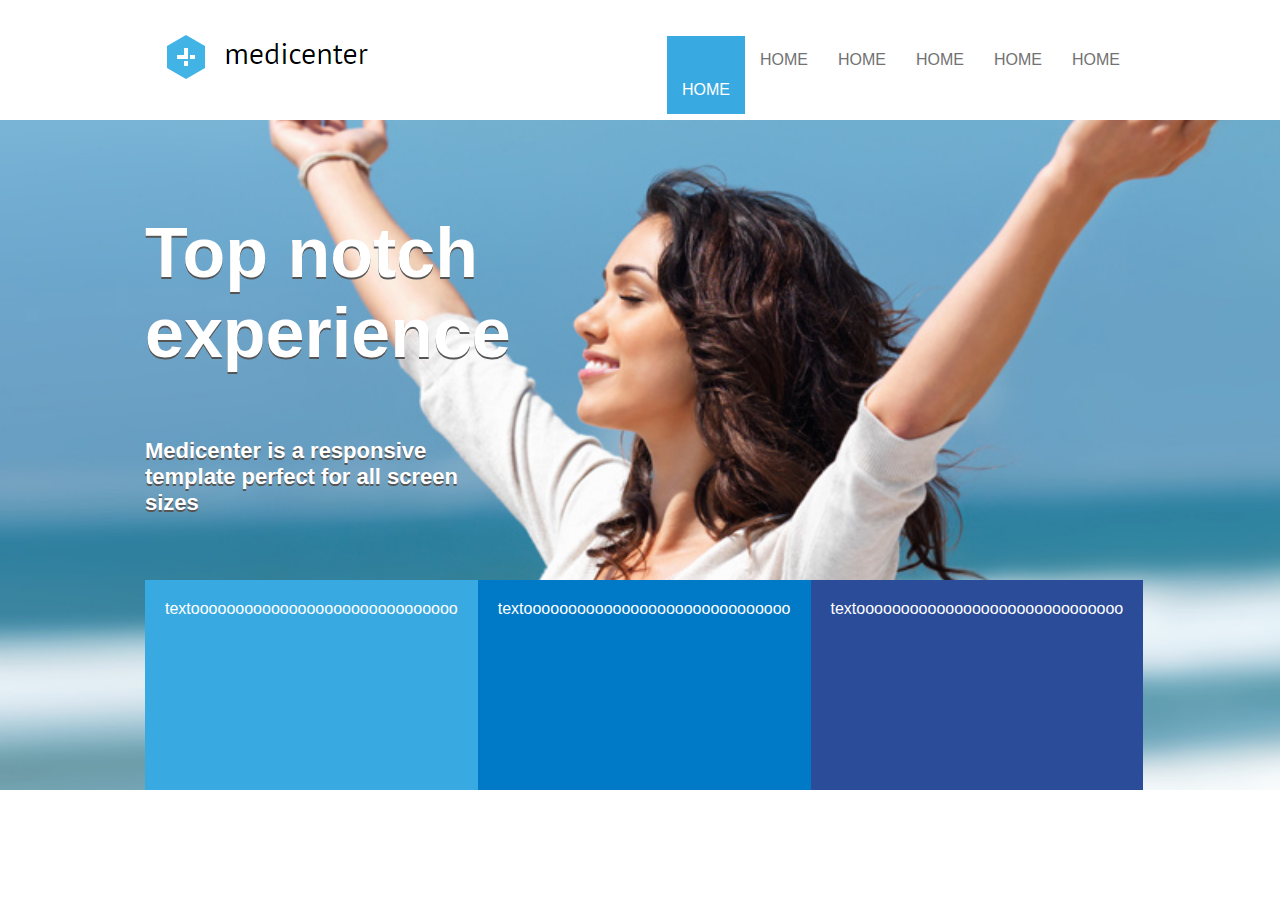
==== medicenter/index.html @ 4c90cf5e "att" ====
<!DOCTYPE html>
<html lang="pt-BR">

<head>
    <meta charset="UTF-8">
    <meta http-equiv="X-UA-Compatible" content="IE=edge">
    <meta name="viewport" content="width=device-width, users-scalable=0" />
    <link rel="stylesheet" href="assents/css/template.css">
    <title>MediCenter</title>
</head>

<body>
    <header>
        <div class="container">
            <div class="logo">
                <a href=""><img src="assents/imagens/logo.png" /a>
            </div>

            <div class="menu">
                <nav>
                    <ul>
                        <li class="active"><a href="">Home</a></li>
                        <li><a href="">Home</a></li>
                        <li><a href="">Home</a></li>
                        <li><a href="">Home</a></li>
                        <li><a href="">Home</a></li>
                        <li><a href="">Home</a></li>

                    </ul>

                </nav>
            </div>
    </header>

    <section id="banner">
        <div class="container column">
            <div class="banner_headline">
                <h1>Top notch experience</h1>
                <h2>Medicenter is a responsive template perfect for all screen sizes</h2>
            </div>
            <div class="banner_options">
                <div class="banner1">
                    textoooooooooooooooooooooooooooooo
                </div>
                <div class="banner2">
                    textoooooooooooooooooooooooooooooo
                </div>
                <div class="banner3">
                    textoooooooooooooooooooooooooooooo
                </div>
            </div>
        </div>


    </section>
    <section>

    </section>
    <section>

    </section>

</body>

</html>
---- medicenter/assents/css/template.css ----
*{
    font-family: Arial;
}
body {
    margin: 0;
    padding: 0;

}
header {
    display: flex;
    justify-content: center;
    height: 120px;
}
.container {
    display: flex;
    justify-content: space-between ;
    width: 990px;
}
.logo {
    display: flex;
    align-items: center;
}
.menu {
    display: flex;
    align-items: center;
    
}
nav ul,
nav li {
    list-style: none; /*tira marcação de lista*/
    margin: 0;
    padding: 0;
}
nav ul {
    display: flex;
}
nav a {
    display: block; 
    padding: 15px;  /*espaçamento entre o elemento*/
    text-transform: uppercase; /*deixar todo texto maiusculo*/
    text-decoration: none; /* tirar o risco de link*/
    color: #727272;
}
nav .active a, nav a:hover{
    background-color: #39aae1;
    color: #ffffff;
}
#banner {
display: flex;
justify-content: center;
background-image:url('../imagens/banner.jpg');
background-position: center;
background-size: cover;
height: 670px;
}
.column {
    flex-direction: column;
}
.banner_headline {
flex: 1;
display: flex; /*ficar um do lado do outro*/
flex-direction: column;/*alinha um embaixo do outro*/
justify-content: center;/*alinha ao centro mais ao mesmo lado*/
}
.banner_headline h1{
    color: #ffffff; /*cor do texto*/
    font-size: 70px; /*tamanho da fonte*/
    text-shadow: 0px 2px 0px #555555; /*contorno em volta do texto*/
    max-width: 350px;
}
.banner_headline h2 {
    color: #ffffff; /*cor do texto*/
    font-size: 22px; /*tamanho da fonte*/
    text-shadow: 0px 2px 0px #555555; /*contorno em volta do texto*/
    max-width: 350px;
}
.banner_options {
height: 210px;
display: flex; 
}
.banner1,
.banner2,
.banner3 {
flex: 1;
padding: 20px;
color:#ffffff
}
.banner1{
background-color: #39aae1;
}
.banner2{
background-color: #0079c7;
}
.banner3{
background-color: #2b4c99;
}
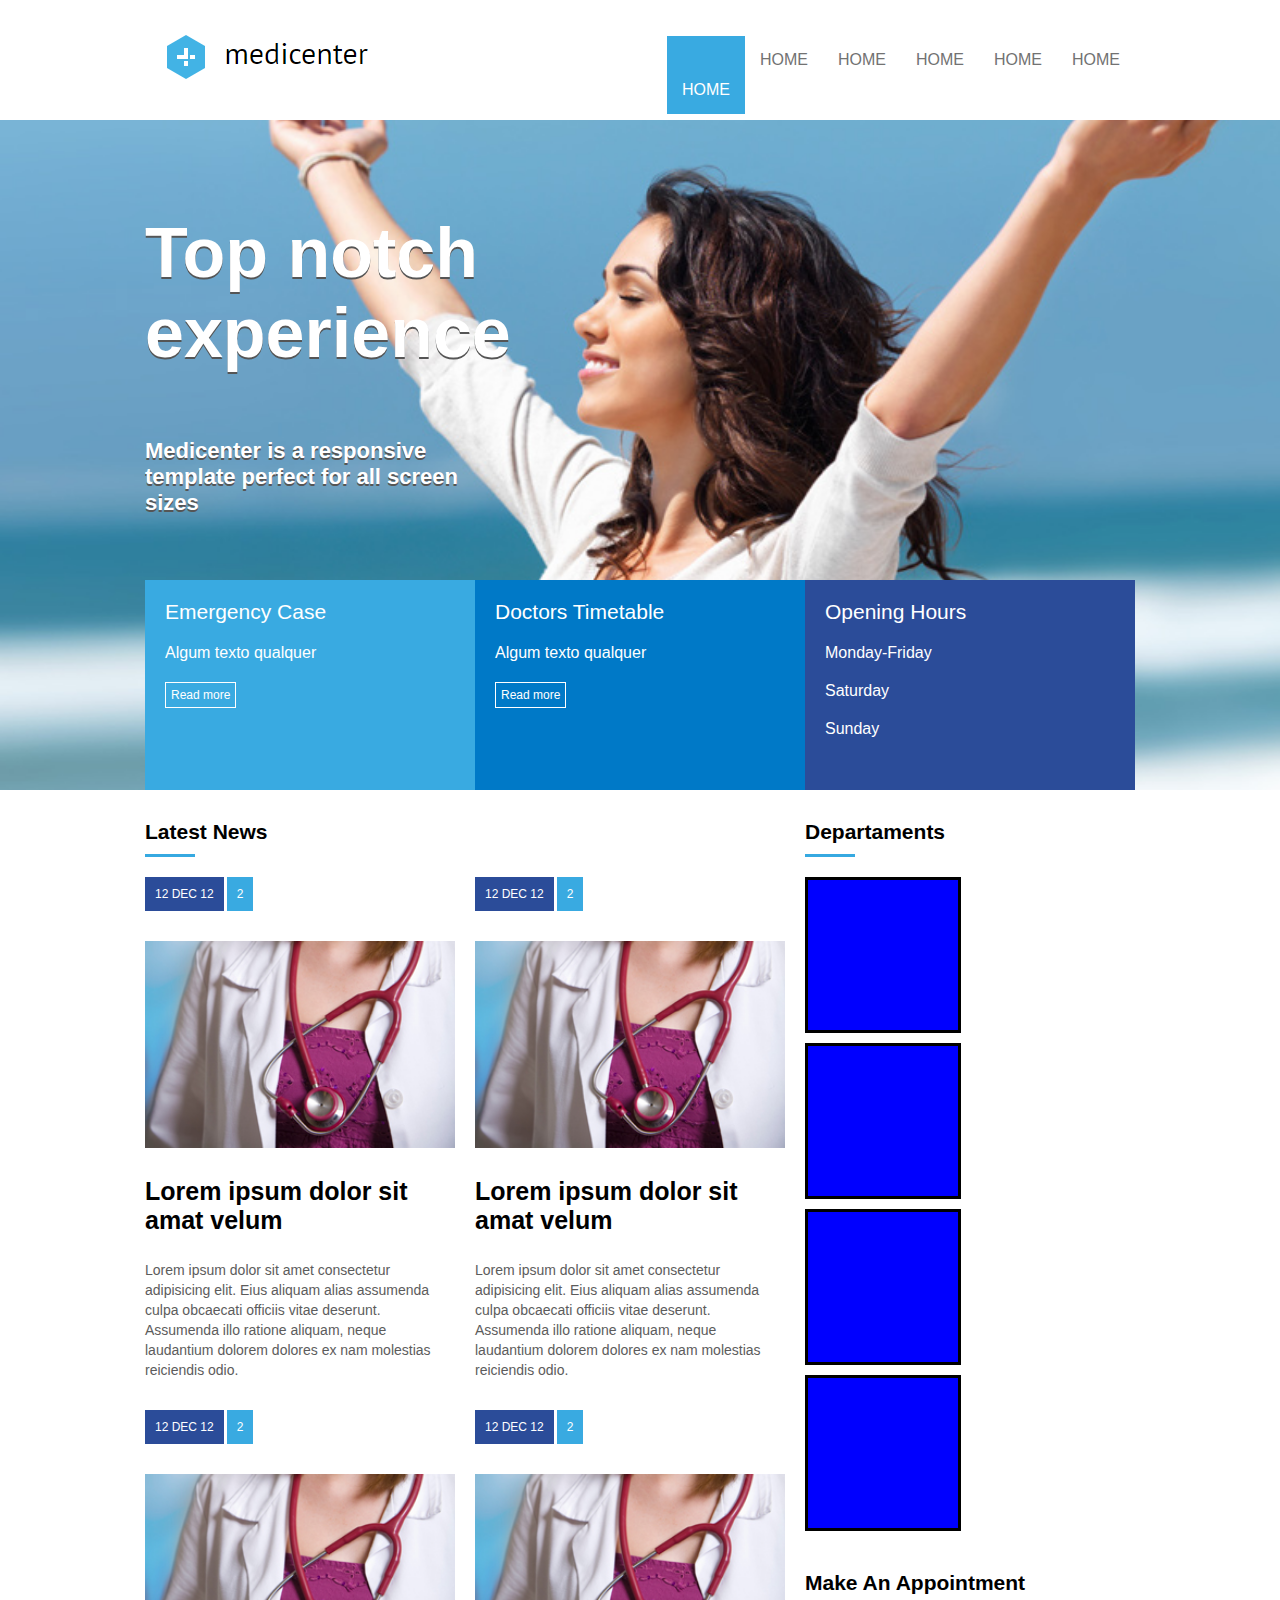
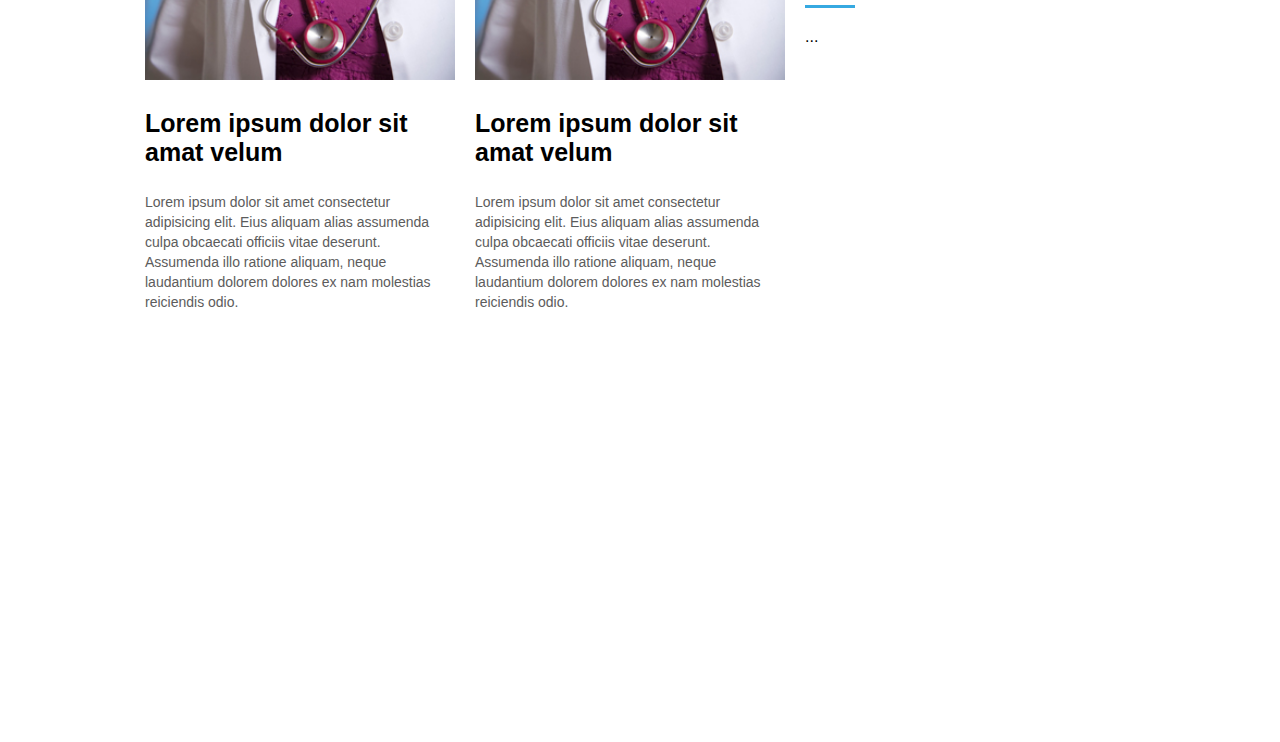
==== commit 4120a901: "att" ====
--- a/medicenter/index.html
+++ b/medicenter/index.html
@@ -40,25 +40,174 @@
             </div>
             <div class="banner_options">
                 <div class="banner1">
-                    textoooooooooooooooooooooooooooooo
+                    <div class="banner_title">Emergency Case</div>
+                    <div class="banner_desc">Algum texto qualquer</div>
+                    <a href="">Read more</a>
                 </div>
                 <div class="banner2">
-                    textoooooooooooooooooooooooooooooo
+                    <div class="banner_title"> Doctors Timetable</div>
+                    <div class="banner_desc">Algum texto qualquer</div>
+                    <a href="">Read more</a>
                 </div>
                 <div class="banner3">
-                    textoooooooooooooooooooooooooooooo
+                    <div class="banner_title"> Opening Hours</div>
+                    <div class="banner_desc">Monday-Friday</div>
+                    <div class="banner_desc">Saturday</div>
+                    <div class="banner_desc">Sunday</div>
                 </div>
             </div>
         </div>
 
 
     </section>
-    <section>
+
+    <section id="geral">
+        <div class="container">
+            <section>
+                <div class="widget_title">
+                    <div class="widget_title_text">Latest News</div>
+                    <div class="widget_bar"></div>
+                </div>
+                <div class="widget_body flex">
+
+                    <article>
+                        <a href="">
+                            <div class="news_data">
+                                <div class="news_posted_at">12 DEC 12</div>
+                                <div class="news_comments">2</div>
+                            </div>
+                            <div class="news_tumbnail">
+                                <img src="assents/imagens/image_05-2-285x190.jpg">
+                            </div>
+                            <div class="news_title">
+                                Lorem ipsum dolor sit amat velum
+                            </div>
+                            <div class="news_resume">
+                                Lorem ipsum dolor sit amet consectetur adipisicing elit. Eius aliquam alias assumenda
+                                culpa
+                                obcaecati officiis vitae deserunt. Assumenda illo ratione aliquam, neque laudantium
+                                dolorem
+                                dolores ex nam molestias reiciendis odio.
+                            </div>
+                        </a>
+                    </article>
+
+                    <article>
+                        <a href="">
+                            <div class="news_data">
+                                <div class="news_posted_at">12 DEC 12</div>
+                                <div class="news_comments">2</div>
+                            </div>
+                            <div class="news_tumbnail">
+                                <img src="assents/imagens/image_05-2-285x190.jpg">
+                            </div>
+                            <div class="news_title">
+                                Lorem ipsum dolor sit amat velum
+                            </div>
+                            <div class="news_resume">
+                                Lorem ipsum dolor sit amet consectetur adipisicing elit. Eius aliquam alias assumenda
+                                culpa
+                                obcaecati officiis vitae deserunt. Assumenda illo ratione aliquam, neque laudantium
+                                dolorem
+                                dolores ex nam molestias reiciendis odio.
+                            </div>
+                        </a>
+                    </article>
+
+                    <article>
+                        <a href="">
+                            <div class="news_data">
+                                <div class="news_posted_at">12 DEC 12</div>
+                                <div class="news_comments">2</div>
+                            </div>
+                            <div class="news_tumbnail">
+                                <img src="assents/imagens/image_05-2-285x190.jpg">
+                            </div>
+                            <div class="news_title">
+                                Lorem ipsum dolor sit amat velum
+                            </div>
+                            <div class="news_resume">
+                                Lorem ipsum dolor sit amet consectetur adipisicing elit. Eius aliquam alias assumenda
+                                culpa
+                                obcaecati officiis vitae deserunt. Assumenda illo ratione aliquam, neque laudantium
+                                dolorem
+                                dolores ex nam molestias reiciendis odio.
+                            </div>
+                        </a>
+                    </article>
+
+                    <article>
+                        <a href="">
+                            <div class="news_data">
+                                <div class="news_posted_at">12 DEC 12</div>
+                                <div class="news_comments">2</div>
+                            </div>
+                            <div class="news_tumbnail">
+                                <img src="assents/imagens/image_05-2-285x190.jpg">
+                            </div>
+                            <div class="news_title">
+                                Lorem ipsum dolor sit amat velum
+                            </div>
+                            <div class="news_resume">
+                                Lorem ipsum dolor sit amet consectetur adipisicing elit. Eius aliquam alias assumenda
+                                culpa
+                                obcaecati officiis vitae deserunt. Assumenda illo ratione aliquam, neque laudantium
+                                dolorem
+                                dolores ex nam molestias reiciendis odio.
+                            </div>
+                        </a>
+                    </article>
+                </div>
+
+            </section>
+
+            <aside>
+
+                <div class="widget_title">
+                    <div class="widget_title_text">Departaments</div>
+                    <div class="widget_bar"></div>
+                </div>
+                <div class="widget_body flex">
+
+                    <article>
+                        <a href="">
+                            <div class="resumos">
+
+                            </div>
+                    </article>
+
+                    <article>
+                        <div class="resumos">
+
+                        </div>
+                    </article>
+
+                    <article>
+                        <div class="resumos">
+
+                        </div>
+                    </article>
+
+                    <article>
+                        <div class="resumos">
+
+                        </div>
+                        </a>
+                    </article>
+                </div>
+
+                <div class="widget_title">
+                    <div class="widget_title_text">Make An Appointment</div>
+                    <div class="widget_bar"></div>
+                </div>
+                <div class="widget_body">
+                    ...
+                </div>
+            </aside>
+        </div>
 
     </section>
-    <section>
-
-    </section>
+
 
 </body>
 
--- a/medicenter/assents/css/template.css
+++ b/medicenter/assents/css/template.css
@@ -4,6 +4,7 @@
 body {
     margin: 0;
     padding: 0;
+    margin-bottom: 400px;
 
 }
 header {
@@ -94,30 +95,125 @@
 .banner3{
 background-color: #2b4c99;
 }
-
-
-
-
-
-
-
-
-
-
-
-
-
-
-
-
-
-
-
-
-
-
-
-
-
-
-
+.banner_title{
+    font-size: 21px;
+}
+.banner_desc {
+    font-size: 12;
+    margin-top: 20px;
+    margin-bottom: 20px;
+}
+.banner_options a {
+    display: inline-block;
+    color: #ffffff;
+    border: 1px solid #ffffff;
+    padding: 5px;
+    text-decoration: none;
+    font-size: 12px
+}
+#geral {
+    display: flex;
+    justify-content: center;
+}
+#geral section {
+    flex: 2;
+}
+#geral aside {
+    flex: 1;
+}
+.widget_title {
+    margin-top: 30px;
+    margin-bottom: 20px;
+}
+.widget_title_text {
+    font-size: 21px;
+    font-weight: bolder;
+    color: #000000;
+}
+.widget_bar {
+    width: 50px;
+    height: 3px;
+    background-color: #36a9e1;
+    margin-top: 10px;   
+}
+.flex {
+    display: flex;
+    flex-wrap: wrap /*significa que o conteúdo pode quebrar linha*/;
+}
+article {
+    flex: 1;
+    min-width: 300px;
+    margin-right: 20px;
+}
+article a {
+    text-decoration: none;
+}
+article .news_data {
+    display: flex;
+}
+article .news_posted_at {
+    background-color:#2b4c99 ;
+    color: #ffffff;
+    font-size: 12px;
+    padding: 10px;
+    margin-right: 3px;
+}
+article .news_comments {
+    background-color:#39aae1 ;
+    color: #ffffff;
+    font-size: 12px;
+    padding: 10px;
+}
+article .news_tumbnail {
+    margin-top: 30px;
+}
+article .news_tumbnail img {
+    width: 100%;
+    height: auto;
+}
+article .news_title{
+margin-top: 25px;
+margin-bottom: 25px;
+color: #000000;
+font-size: 25px;
+font-weight: bold;
+}
+article .news_resume{
+    color:#5c5c5c ;
+    line-height:20px ; /*espaçamento entre linhas*/
+    font-size: 14px;
+    margin-bottom: 30px;
+}
+
+article .resumos {
+    display: flex;
+    width: 300px;
+    height: 300px;
+    border: black solid;
+    background-color: blue;
+    margin-bottom: 10px;
+    margin-right: 10px;
+    max-width: 150px;
+    max-height: 150px;
+}
+
+
+
+
+
+
+
+
+
+
+
+
+
+
+
+
+
+
+
+
+
